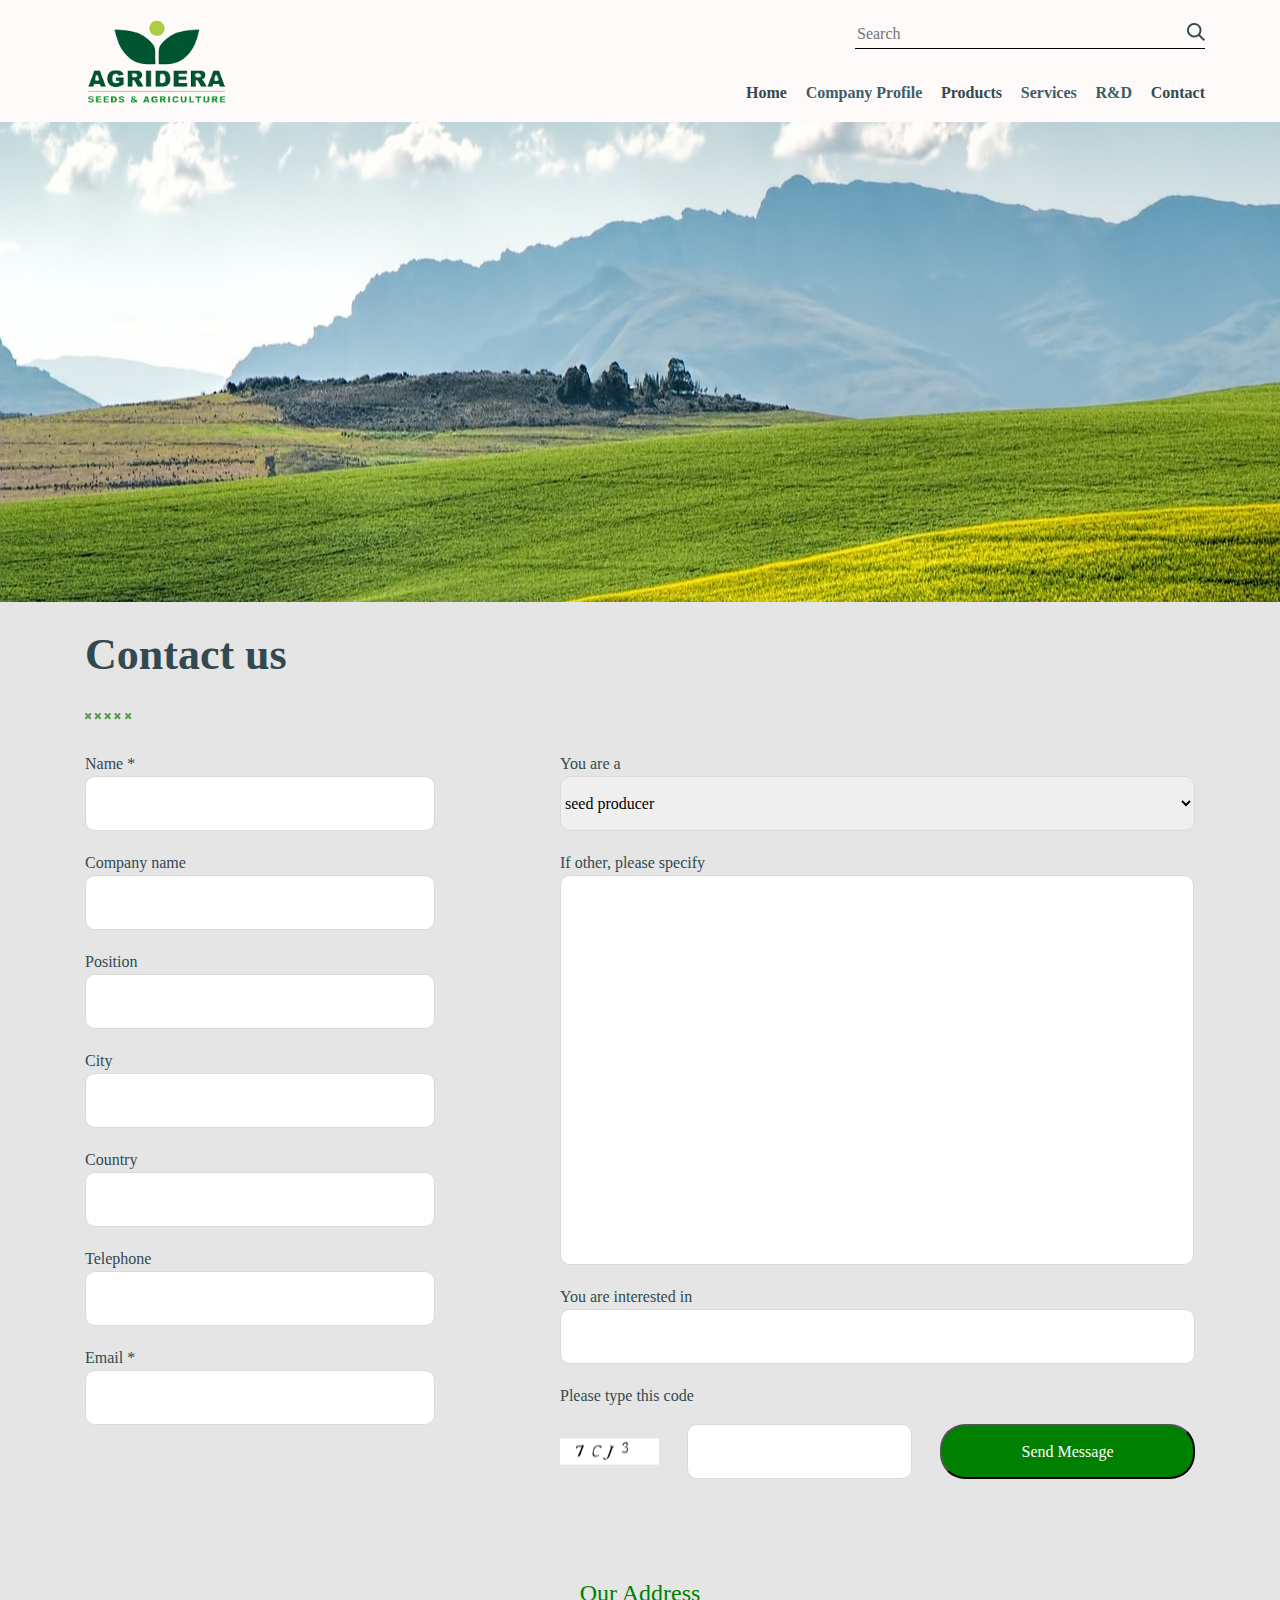
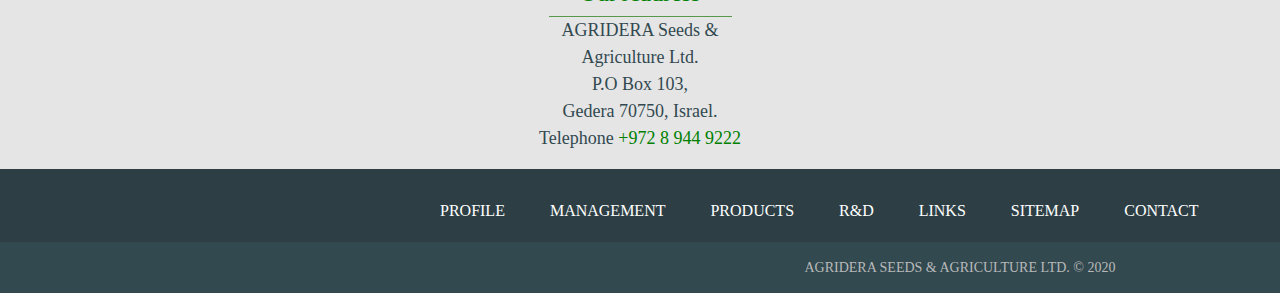
==== ContactUs.html @ 387dd8b8 "Add files via upload" ====
<!DOCTYPE html>
<html>
    <head>
        <meta charset="utf-8">
        <title>Contact</title>
        <link rel="stylesheet" href="https://maxcdn.bootstrapcdn.com/bootstrap/4.0.0/css/bootstrap.min.css" integrity="sha384-Gn5384xqQ1aoWXA+058RXPxPg6fy4IWvTNh0E263XmFcJlSAwiGgFAW/dAiS6JXm" crossorigin="anonymous">
        <link rel="stylesheet" href="css/contact.css">
    </head>
    <body>
        <div class="container">
            <div class="header">
                <div class="head">
                    <img class="logotip" src="img/logo.png">
                    <div class="HeadSerch">
                        <div class="search">
                            <input class="SearchInput" type="text" placeholder="Search">
                            <img class="SerchIcon" src="img/ico_search.png">
                        </div>
                        <ul class="Menu">
                            <li class="MenuItem"><a href="index.html">Home</a></li>
                            <li class="MenuItem">Company Profile</li>
                            <li class="MenuItem"><a href=TomatoAll.html>Products</a></li>
                            <li class="MenuItem">Services</li>
                            <li class="MenuItem">R&D</li>
                            <li class="MenuItem"><a href="ContactUs.html">Contact</a></li>
                        </ul>
                    </div>
                </div>
                <img src="img/ContactBanner.jpg">
            </div>
            <div class="middle">
                <div class="Contact">
                    <div class="ContactText">
                        Contact us
                    </div>
                    <img class="union" src="img/Union.svg">
                </div>
                <div class="row">
                    <div class="col-sm-5">
                        <div class="Information ">
                            <div class="InformationText">
                                Name *
                            </div>
                            <div>
                                <input class="InformationInputText" type="text" required>
                            </div>
                        </div>
                        <div class="Information ">
                            <div class="InformationText">
                                Company name
                            </div>
                            <div>
                                <input class="InformationInputText" type="text">
                            </div>
                        </div>
                        <div class="Information ">
                            <div class="InformationText">
                                Position
                            </div>
                            <div>
                                <input class="InformationInputText" type="text">
                            </div>
                        </div>
                        <div class="Information ">
                            <div class="InformationText">
                                City
                            </div>
                            <div>
                                <input class="InformationInputText" type="text">
                            </div>
                        </div>
                        <div class="Information ">
                            <div class="InformationText">
                                Country
                            </div>
                            <div>
                                <input class="InformationInputText" type="text">
                            </div>
                        </div>
                        <div class="Information ">
                            <div class="InformationText">
                                Telephone
                            </div>
                            <div>
                                <input class="InformationInputText" type="tel">
                            </div>
                        </div>
                        <div class="Information ">
                            <div class="InformationText">
                                Email *
                            </div>
                            <div>
                                <input class="InformationInputText" type="email" required>
                            </div>
                        </div>
                    </div>
                    
                    <div class="col-sm-7">
                        <div class="Information ">
                            <div class="InformationText">
                                You are a
                            </div>
                            <div>
                                <select class="StartText" name="UserScore" id="">
                                    <option value="1">
                                        seed producer
                                    </option>
                                </select>
                            </div>
                        </div>
                        <div class="Information ">
                            <div class="InformationText">
                                If other, please specify
                            </div>
                            <div>
                                <input class="InformationInputText2" type="text">
                            </div>
                        </div>
                        <div class="Information ">
                            <div class="InformationText">
                                You are interested in
                            </div>
                            <div>
                                <input class="InformationInputText3" type="text" required>
                            </div>
                        </div>
                        <p>
                            Please type this code
                        </p>
                        <div class="Captcha">
                            <img class="ImageCaptcha" src="img/Captcha.png">
                            <input class="InputTextCaptcha" type="text">
                            <button class="Button">
                                Send Message
                            </button>
                        </div>
                    </div>
                </div>
                <div class="AgrideraSeeds">
                    <h2 class="AgrideraSeedsTitle">
                        Our Address
                    </h2>
                    <img class="AgrideraSeedsIcons" src="img/line.svg">
                    <div class="AgrideraSeedsText">
                        AGRIDERA Seeds & Agriculture Ltd.<br>P.O Box 103,<br>Gedera 70750, Israel.<br>Telephone <a class="Telephone" href="tel:+972 8 944 9222">+972 8 944 9222</a>
                    </div>
                </div>
            </div>
            <div class="footer">
                <div class="FooterTop">
                    <div class="FooterLink">
                        <ul class="FooterList">
                            <li class="FooterItem">PROFILE</li>
                            <li class="FooterItem">MANAGEMENT</li>
                            <li class="FooterItem">PRODUCTS</li>
                            <li class="FooterItem">R&D</li>
                            <li class="FooterItem">LINKS</li>
                            <li class="FooterItem">SITEMAP</li>
                            <li class="FooterItem">CONTACT</li>
                        </ul>
                    </div>
                    <div class="FooterLink">
                        <ul class="Social">
                            <li class="FooterSocial">
                                <img src="img/linkedin 5 4.svg">
                            </li>
                            <li class="FooterSocial">
                                <img src="img/Ico_inst.svg">
                            </li>
                            <li class="FooterSocial">
                                <img src="img/Ico_tube.svg">
                            </li>
                            <li class="FooterSocial">
                                <img src="img/Ico_tw.svg">
                            </li>
                            <li class="FooterSocial">
                                <img src="img/Ico_fb.svg">
                            </li>
                        </ul>
                    </div>
                </div>
                <div class="FooterBottom">
                    <p class="FooterText">AGRIDERA SEEDS & AGRICULTURE LTD. © 2020</p>
                </div>
        </div>
    </body>
</html>
---- css/contact.css ----
body {
    max-width: 1920px;
    width: 100%;
    overflow-x: hidden;
    font-family: 'Roboto';
    color: #324950;
    background-color: #E5E5E5;
    padding:0;
    margin: 0;
}
a {
    color: #324950;
}
a:hover {
    color: #324950;
    text-decoration: none;
}
a.BottomLink {
    color: white;
}
.container {
    max-width: 1920px;
    padding: 0 0;
    margin: 0 auto;
}
.header{
    margin: 0;
    padding-bottom: 0px;
    width: auto;
    background-color: #FFFAFA;
}
.head {
    margin: auto auto;
    max-width: 1130px;
    padding-top: 20px;
    width: 100%;
    height: 122px;
    display: flex;
    justify-content: space-between;
}
.logotip {
    width: 166px;
    height: 83px;
}
.HeadSerch{
    display: flex;
    flex-direction: column;
    flex-wrap: wrap;
    justify-content: space-between;
    align-content: space-between;
}
.search {
    width: 350px;
    height: 29px;
    border-bottom: solid 1px black;
    background: rgba(0,0,0,0);
    display: flex;
    justify-content: space-between;
    margin-left: auto;

}
.SearchInput{
    background: transparent;
    border: 0;
}
.SerchIcon {
    margin: 3px 0;
    width: 18px;
    height: 18px;
}
.Menu{
    display: flex;
    justify-content: space-between;
    list-style-type: none;
    width: 499px;
    height:25px;
    font-weight:700;
    margin-right: auto;
}
.MenuItem {
    color: #3d5e68;
}
.middle {
    max-width: 1110px;
    width: 100%;
    margin: 0 auto;
    padding-top: 20px;
}
.Contact {
    display: flex;
    justify-content: space-between;
    flex-direction: column;
    height: 110px;
    max-width: 526px;
    width: 100%;
}
.ContactText {
    font-size: 44px;
    font-weight: bold;
}
.Information {
    margin: 20px 0;
    
}
.InformationInputText {
    width: 350px;
    height: 55px;
    top: 849px;
    border: 1px solid #DADADA;
    border-radius: 10px;
    background: #FFFFFF;
    
}
.InformationInputText2 {
    width: 633.9px;
    height: 390px;
    border-radius: 10px;
    border: #DADADA;
    border: 1px solid #DADADA;
    border-radius: 10px;
    background: #FFFFFF;
    
}
.InformationInputText3 {
    max-width: 660px;
    width: 635px;
    height: 55px;
    border: 1px solid #DADADA;
    border-radius: 10px;
    background: #FFFFFF;
}
.StartText {
    max-width: 660px;
    width: 100%;
    border-radius: 10px;
    border-color: #DADADA;
    height: 55px;
}
.Captcha {
    display: flex;
    justify-content: space-between;
    align-items: center;
}
.ImageCaptcha {
    width: 99px;
    height: 27px;
}
.InputTextCaptcha {
    width: 225px;
    height: 55px;
    border-radius: 10px;
    border: 1px solid #DADADA;
    border-radius: 10px;
    background: #FFFFFF;
}
.Button {
    color: white;
    background-color: green;
    border-radius: 25px;
    width: 255px;
    height: 55px;
    left: 1260px;
    top: 1520.5px;

}
.text {
    font-size: 14px;
    color: #B9B9B9;
    margin: 0;
    padding: 0;
}
.union {
    margin-top:25px;
    margin-bottom: 50px;
    max-width: 47px;
    width: 100%;
}
.AgrideraSeeds {
    display: flex;
    flex-direction: column;
    align-items: center;
    height: 250px;
    justify-content: center;
    margin: 20px auto;
}
.AgrideraSeedsText {
    text-align: center;
    width: 241px;
    height: 52px;
    font-size: 18px;
}
.AgrideraSeedsTitle {
    color: green;
    font-size: 24px;
}
.FooterTop {
    display: flex;
    justify-content: space-between;
    background-color: #2D3F45;
}
.FooterItem {
    color: #FFFFFF;
    margin-right: 45px;
}
.FooterLink {
    display: flex;
    justify-content: space-between;
}
.FooterList {
    margin-left: 400px;
    margin-top: 30px;
    list-style-type: none;
    display: flex;
    width: 724px;
    height: 23px;
}
.Social{
    display:flex;
    list-style-type: none;
    margin-right: 400px;
}
.footer {
    width: 1920px;
    height: 76px;
}
.FooterSocial {
    margin-left: 10px;
    margin-top: 25px;
}
.FooterBottom {
    width: 1920px;
    height: 51px;
    background-color: #324950;
    display: flex;
    align-items: center;
    justify-content: center;
}
.FooterText {
    font-size: 14px;
    color: #B9B9B9;
    margin: 0;
    padding: 0;
}
.Telephone {
    color: green;
}
a.Telephone {
    color: green;
}
a.Telephone:hover {
    color: green;
}
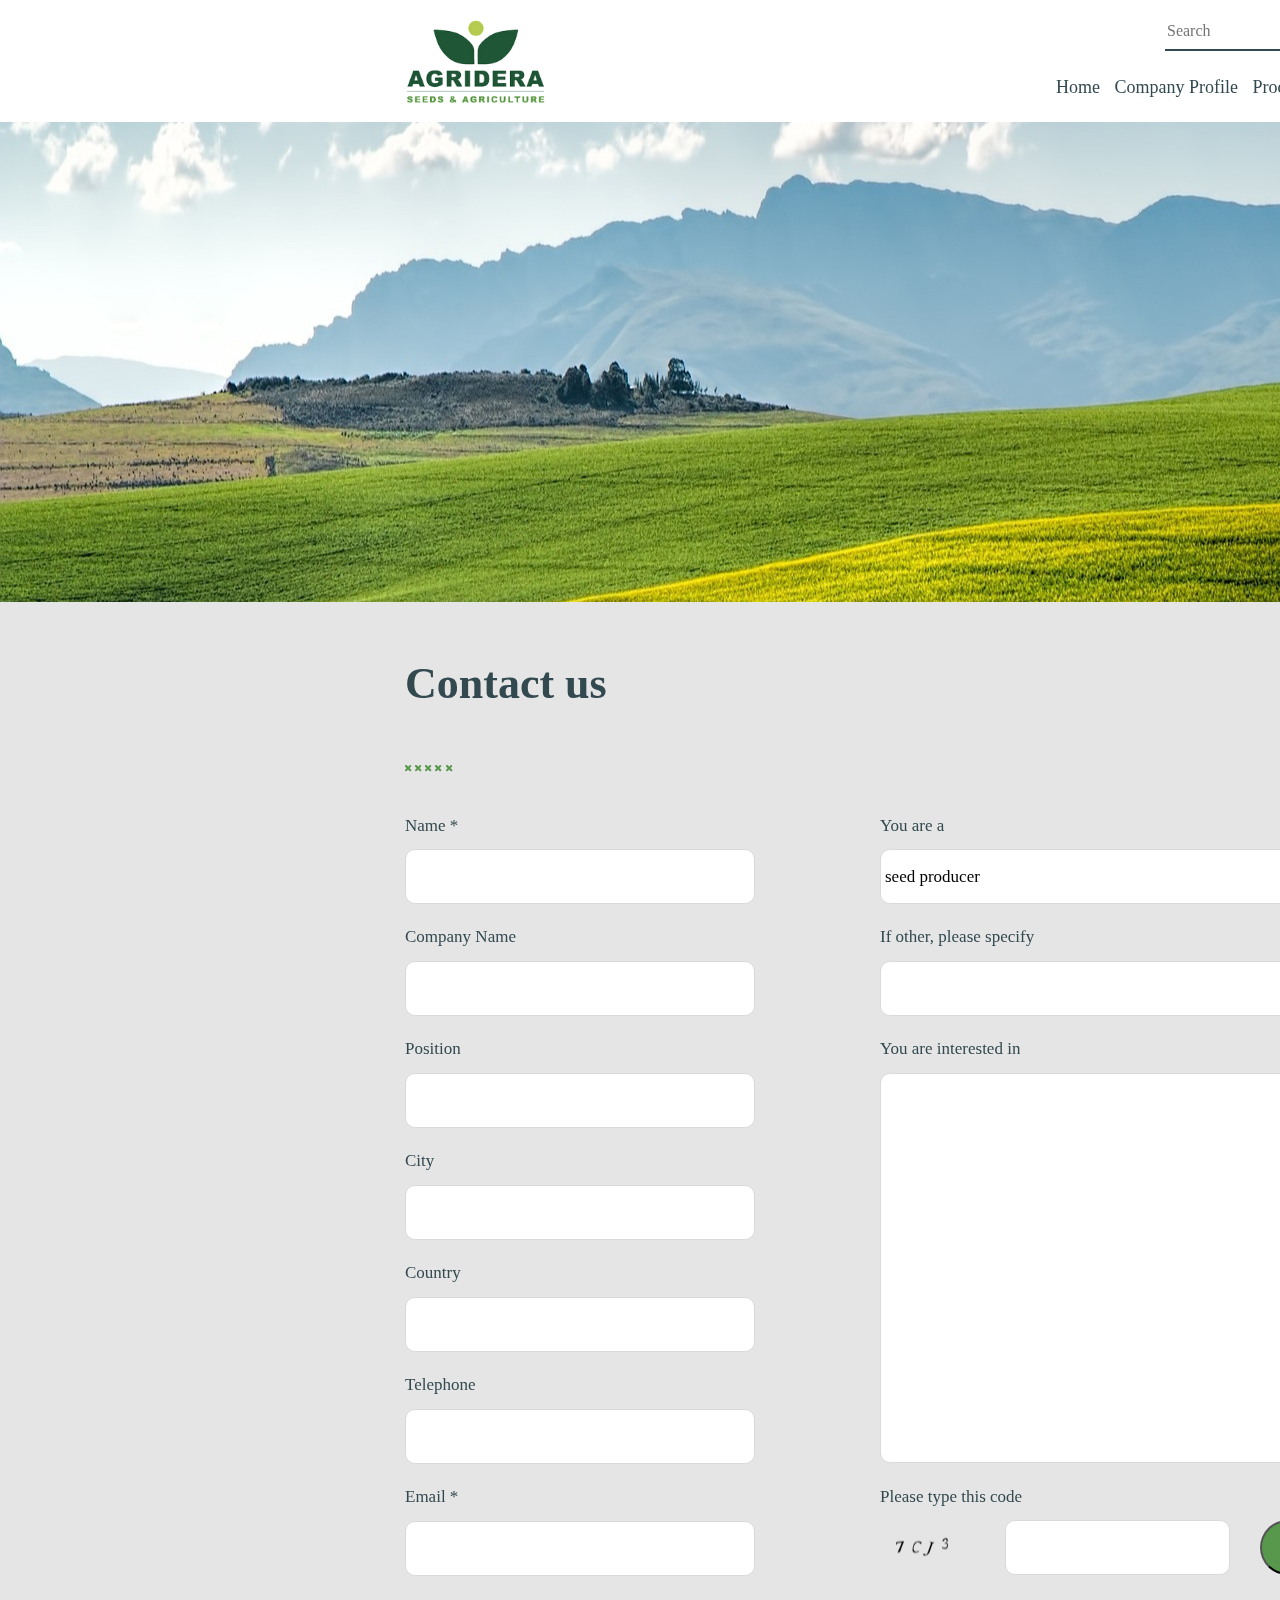
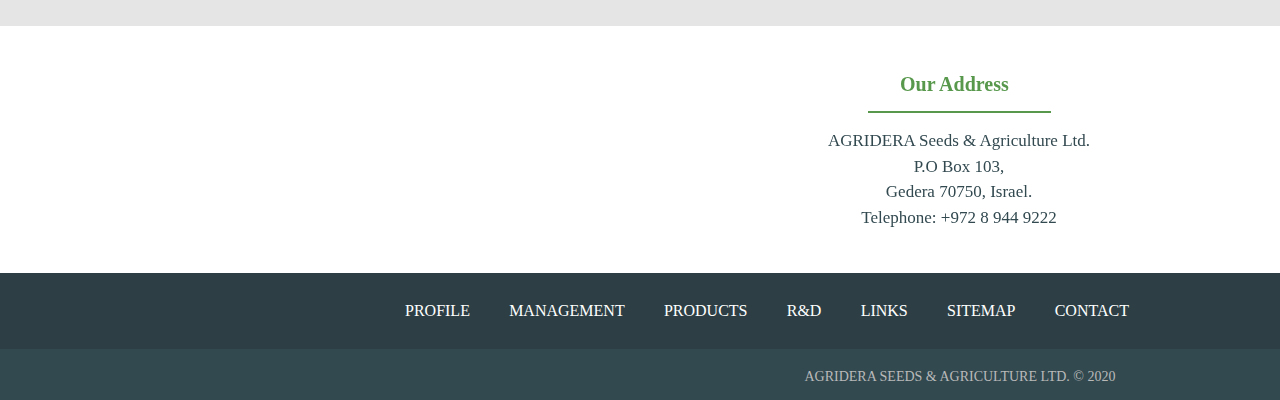
==== commit 9129ed9f: "Add files via upload" ====
--- a/ContactUs.html
+++ b/ContactUs.html
@@ -1,187 +1,135 @@
 <!DOCTYPE html>
 <html>
     <head>
+        <title>ContactUs</title>
         <meta charset="utf-8">
-        <title>Contact</title>
         <link rel="stylesheet" href="https://maxcdn.bootstrapcdn.com/bootstrap/4.0.0/css/bootstrap.min.css" integrity="sha384-Gn5384xqQ1aoWXA+058RXPxPg6fy4IWvTNh0E263XmFcJlSAwiGgFAW/dAiS6JXm" crossorigin="anonymous">
-        <link rel="stylesheet" href="css/contact.css">
+        <link rel="stylesheet" href="css/ContactUs.css">
     </head>
     <body>
         <div class="container">
             <div class="header">
                 <div class="head">
-                    <img class="logotip" src="img/logo.png">
+                    <img class="logotip" src="img/Logo.png">
                     <div class="HeadSerch">
                         <div class="search">
-                            <input class="SearchInput" type="text" placeholder="Search">
-                            <img class="SerchIcon" src="img/ico_search.png">
-                        </div>
-                        <ul class="Menu">
-                            <li class="MenuItem"><a href="index.html">Home</a></li>
-                            <li class="MenuItem">Company Profile</li>
-                            <li class="MenuItem"><a href=TomatoAll.html>Products</a></li>
-                            <li class="MenuItem">Services</li>
-                            <li class="MenuItem">R&D</li>
-                            <li class="MenuItem"><a href="ContactUs.html">Contact</a></li>
+                            <input class="SearchInput" type="text" placeholder="Search"> 
+                            <div class="search_line"></div>
+                            <img  class="search_vector" src="img\Vector.png"/>
+                        </div> 
+                        <ul class="HeadNav">
+                                <li ><a class="NavItem" href="index.html">Home</a></li>
+                                <li ><a class="NavItem" href="#">Company Profile</a></li>
+                                <li ><a class="NavItem" href="TomatoAll.html">Products</a></li>
+                                <li ><a  class="NavItem" href="#">Services</a></li>
+                                <li><a class="NavItem" href="#">R&D</a></li>
+                                <li ><a class="NavItem" href="ContactUs.html">Contact</a></li>
                         </ul>
                     </div>
                 </div>
-                <img src="img/ContactBanner.jpg">
             </div>
-            <div class="middle">
-                <div class="Contact">
-                    <div class="ContactText">
-                        Contact us
-                    </div>
-                    <img class="union" src="img/Union.svg">
+            <img class="TopImage" src="img\image 7.jpg"/>
+            <div class="Middle">
+                <div class="ContactUsText">Contact us</div>
+                <div class="UnderContactUs">
+                    <img src="img\Union x.png" class="middle_union_x"/>
                 </div>
-                <div class="row">
-                    <div class="col-sm-5">
-                        <div class="Information ">
-                            <div class="InformationText">
-                                Name *
-                            </div>
-                            <div>
-                                <input class="InformationInputText" type="text" required>
-                            </div>
-                        </div>
-                        <div class="Information ">
-                            <div class="InformationText">
-                                Company name
-                            </div>
-                            <div>
-                                <input class="InformationInputText" type="text">
-                            </div>
-                        </div>
-                        <div class="Information ">
-                            <div class="InformationText">
-                                Position
-                            </div>
-                            <div>
-                                <input class="InformationInputText" type="text">
-                            </div>
-                        </div>
-                        <div class="Information ">
-                            <div class="InformationText">
-                                City
-                            </div>
-                            <div>
-                                <input class="InformationInputText" type="text">
-                            </div>
-                        </div>
-                        <div class="Information ">
-                            <div class="InformationText">
-                                Country
-                            </div>
-                            <div>
-                                <input class="InformationInputText" type="text">
-                            </div>
-                        </div>
-                        <div class="Information ">
-                            <div class="InformationText">
-                                Telephone
-                            </div>
-                            <div>
-                                <input class="InformationInputText" type="tel">
-                            </div>
-                        </div>
-                        <div class="Information ">
-                            <div class="InformationText">
-                                Email *
-                            </div>
-                            <div>
-                                <input class="InformationInputText" type="email" required>
-                            </div>
+                <div class="InterGroup">
+                    <div class="NameGroup">
+                        <div class="Text">Name *
+                           <div class="InputZone1"><input class="InputZone"></div> 
                         </div>
                     </div>
-                    
-                    <div class="col-sm-7">
-                        <div class="Information ">
-                            <div class="InformationText">
-                                You are a
-                            </div>
+                    <div class="CompanyNameGroup">
+                        <div class="Text">Company Name
+                           <div class="InputZone1"><input class="InputZone"></div> 
+                        </div>
+                    </div>
+                    <div class="PositionGroup">
+                        <div class="Text">Position
+                           <div class="InputZone1"><input class="InputZone"></div> 
+                        </div>
+                    </div>
+                    <div class="CityGroup">
+                        <div class="Text">City
+                           <div class="InputZone1"><input class="InputZone"></div> 
+                        </div>
+                    </div>
+                    <div class="CountryGroup">
+                        <div class="Text">Country
+                           <div class="InputZone1"><input class="InputZone"></div> 
+                        </div>
+                    </div>
+                    <div class="TelephoneGroup">
+                        <div class="Text">Telephone
+                           <div class="InputZone1"><input class="InputZone"></div> 
+                        </div>
+                    </div>
+                    <div class="EmailGroup">
+                        <div class="Text">Email *
+                            <div class="InputZone1"><input class="InputZone"></div> 
+                         </div>
+                    </div>
+                    <div class="Information">
+                        <div class="InformationText">
+                            You are a
                             <div>
-                                <select class="StartText" name="UserScore" id="">
+                                <select class="DropDown" >
                                     <option value="1">
                                         seed producer
                                     </option>
                                 </select>
                             </div>
                         </div>
-                        <div class="Information ">
-                            <div class="InformationText">
-                                If other, please specify
-                            </div>
-                            <div>
-                                <input class="InformationInputText2" type="text">
-                            </div>
+                    </div>
+                    <div class="OtherGroup">
+                        <div class="Text">If other, please specify
+                           <div class="LongInputZone1"><input class="LongInputZone"></div> 
                         </div>
-                        <div class="Information ">
-                            <div class="InformationText">
-                                You are interested in
-                            </div>
-                            <div>
-                                <input class="InformationInputText3" type="text" required>
-                            </div>
+                    </div>
+                    <div class="InteresedGroup">
+                        <div class="Text">You are interested in
+                           <div class="BigInputZone1"><input class="BigInputZone"></div> 
                         </div>
-                        <p>
-                            Please type this code
-                        </p>
-                        <div class="Captcha">
-                            <img class="ImageCaptcha" src="img/Captcha.png">
-                            <input class="InputTextCaptcha" type="text">
-                            <button class="Button">
-                                Send Message
-                            </button>
+                    </div>
+                    <div class="CaptchaGroup">
+                        <div class="Text">Please type this code
+                            <div class="CaptchaInputZone1"><input class="CaptchaInputZone"> <button class="Button">Send Message</button> </div> 
+                            <img src="img\image 12.png" class="CaptchaImg"/>
                         </div>
                     </div>
                 </div>
-                <div class="AgrideraSeeds">
-                    <h2 class="AgrideraSeedsTitle">
-                        Our Address
-                    </h2>
-                    <img class="AgrideraSeedsIcons" src="img/line.svg">
-                    <div class="AgrideraSeedsText">
-                        AGRIDERA Seeds & Agriculture Ltd.<br>P.O Box 103,<br>Gedera 70750, Israel.<br>Telephone <a class="Telephone" href="tel:+972 8 944 9222">+972 8 944 9222</a>
+
+                <div class="Info">
+                    <div class="OurAdress">Our Address</div>
+                    <div class="LineUnderAdress"></div>
+                    <div class="InfoText">AGRIDERA Seeds & Agriculture Ltd. P.O Box 103,<br> Gedera 70750, Israel. <br>Telephone: +972 8 944 9222</div>
+                </div>
+
+                <div class="lower_navgroup">
+                    <div class="lower_nav">
+                        <a class="lower_nav-link" href="#">PROFILE</a>
+                        <a class="lower_nav-link" href="#">MANAGEMENT</a>
+                        <a class="lower_nav-link" href="TomatoAll.html">PRODUCTS</a>
+                        <a class="lower_nav-link" href="#">R&D</a>
+                        <a class="lower_nav-link" href="#">LINKS</a>
+                        <a class="lower_nav-link" href="#">SITEMAP</a>
+                        <a class="lower_nav-link" href="ContactUs.html">CONTACT</a>
+                    </div>
+        
+                    <div class="social_network">
+                        <img class="in" src="img\Ico_in.png" />
+                        <img class="inst" src="img\Ico_inst.png" />
+                        <img class="tube" src="img\Ico_tube.png" />
+                        <img class="tw" src="img\Ico_tw.png" />
+                        <img class="fb" src="img\Ico_fb.png" />
+                    </div>
+                    <div class="lower_end">
+                        <p class="text_end">AGRIDERA SEEDS & AGRICULTURE LTD. © 2020</p>
                     </div>
                 </div>
             </div>
-            <div class="footer">
-                <div class="FooterTop">
-                    <div class="FooterLink">
-                        <ul class="FooterList">
-                            <li class="FooterItem">PROFILE</li>
-                            <li class="FooterItem">MANAGEMENT</li>
-                            <li class="FooterItem">PRODUCTS</li>
-                            <li class="FooterItem">R&D</li>
-                            <li class="FooterItem">LINKS</li>
-                            <li class="FooterItem">SITEMAP</li>
-                            <li class="FooterItem">CONTACT</li>
-                        </ul>
-                    </div>
-                    <div class="FooterLink">
-                        <ul class="Social">
-                            <li class="FooterSocial">
-                                <img src="img/linkedin 5 4.svg">
-                            </li>
-                            <li class="FooterSocial">
-                                <img src="img/Ico_inst.svg">
-                            </li>
-                            <li class="FooterSocial">
-                                <img src="img/Ico_tube.svg">
-                            </li>
-                            <li class="FooterSocial">
-                                <img src="img/Ico_tw.svg">
-                            </li>
-                            <li class="FooterSocial">
-                                <img src="img/Ico_fb.svg">
-                            </li>
-                        </ul>
-                    </div>
-                </div>
-                <div class="FooterBottom">
-                    <p class="FooterText">AGRIDERA SEEDS & AGRICULTURE LTD. © 2020</p>
-                </div>
+
         </div>
     </body>
 </html>--- a/css/ContactUs.css
+++ b/css/ContactUs.css
@@ -0,0 +1,411 @@
+body{
+    background: #E5E5E5;;
+}
+
+.header{
+    position: absolute;
+width: 1920px;
+height: 122px;
+left: 0px;
+top: 0px;
+
+background: #FFFFFF;
+box-shadow: 0px 4px 24px rgba(0, 0, 0, 0.15);
+}
+
+
+.logotip{
+    position: absolute;
+    width: 166px;
+    height: 83px;
+    left: 394px;
+    top: 20px;
+}
+
+.SearchInput{
+    position: absolute;
+    width: 53px;
+    height: 21px;
+    left: 1165px;
+    top: 20px;
+    font-family: 'Roboto Slab';
+    font-style: normal;
+    font-weight: 400;
+    font-size: 16px;
+    line-height: 21px;
+    color: #324950;
+    background: transparent;
+    border: 0;
+}
+
+.search_line{
+    position: absolute;
+    width: 350px;
+    height: 0px;
+    left: 1165px;
+    top: 49px;
+    border: 1px solid #324950;
+}
+
+.search_vector{
+    position: absolute;
+    left: 1497px;
+    top: 21px;
+
+
+}
+
+.HeadNav{
+    position: absolute;
+    width: 499px;
+    height: 26px;
+    left: 1016px;
+    top: 74px;
+    display: flex;
+    justify-content: space-between;
+    list-style-type: none;
+    width: 499px;
+    height:25px;
+    font-weight:700;
+    margin-right: auto;
+    
+    
+}
+
+.NavItem{
+    text-decoration: none;
+    font-family: 'Heebo';
+    font-style: normal;
+    font-weight: 500;
+    font-size: 18px;
+    line-height: 26px;
+    text-align: right;
+    color: #324950;
+}
+
+.TopImage{
+    position: absolute;
+    width: 1920px;
+    height: 480px;
+    left: 0px;
+    top: 122px;
+}
+
+.ContactUsText{
+    position: absolute;
+    width: 221px;
+    height: 63px;
+    left: 405px;
+    top: 653px;
+    font-family: 'Roboto Slab';
+    font-style: normal;
+    font-weight: 700;
+    font-size: 44px;
+    line-height: 142.7%;
+    color: #324950;
+
+}
+
+.UnderContactUs{
+    position: absolute;
+    width: 47.24px;
+    height: 6.24px;
+    left: 405px;
+    top: 756px;
+}
+
+.InterGroup{
+    position: absolute;
+    width: 1110px;
+    height: 763px;
+    left: 405px;
+    top: 812.5px;
+}
+
+.Text{
+    position: absolute;
+    width: 178px;
+    height: 26px;
+    font-family: 'Roboto Slab';
+    font-style: normal;
+    font-weight: 400;
+    font-size: 17px;
+    line-height: 150%;
+    color: #324950;
+    
+}
+
+.InputZone{
+    box-sizing: border-box;
+   
+    width: 350px;
+    height: 55px;
+    background: #FFFFFF;
+    border: 1px solid #DADADA;
+    border-radius: 10px;
+}
+
+.InputZone1{
+    top:36.5px;
+    position: absolute;
+
+}
+
+.CompanyNameGroup{
+    position: absolute;
+    top:111.5px;
+}
+
+.PositionGroup{
+    position: absolute;
+    top:223.5px;
+}
+
+.CityGroup{
+    position: absolute;
+    top:335.5px;
+}
+
+.CountryGroup{
+    position: absolute;
+    top:447.5px;
+}
+
+.TelephoneGroup{
+    position: absolute;
+    top:559.5px;
+}
+
+.EmailGroup{
+    position: absolute;
+    top:671.5px;
+}
+
+
+.DropDown{
+    box-sizing: border-box;
+    position: absolute;
+    width: 635px;
+    height: 55px;
+    background: #FFFFFF;
+    border: 1px solid #DADADA;
+    border-radius: 10px;
+    top:36.5px;
+}
+
+.Information{
+    position: absolute;
+    left:475px;
+}
+
+.InformationText{
+    position: absolute;
+    width: 74px;
+    height: 26px;
+    font-family: 'Roboto Slab';
+    font-style: normal;
+    font-weight: 400;
+    font-size: 17px;
+    line-height: 150%;
+    color: #324950;
+}
+
+.OtherGroup{
+    position: absolute;
+    left:475px;
+    top:111.5px;
+}
+
+.LongInputZone{
+    box-sizing: border-box;
+
+    position: absolute;
+    width: 635px;
+    height: 55px;
+    background: #FFFFFF;
+    border: 1px solid #DADADA;
+    border-radius: 10px;
+}
+
+.LongInputZone1{
+    top:36.5px;
+    position: absolute;
+}
+
+.InteresedGroup{
+    position: absolute;
+    left:475px;
+    top:223.5px;
+    
+}
+
+.BigInputZone{
+    box-sizing: border-box;
+    position: absolute;
+    width: 633.9px;
+    height: 390.75px;
+    background: #FFFFFF;
+    border: 1px solid #DADADA;
+    border-radius: 10px;
+}
+
+.BigInputZone1{
+    top:36.5px;
+    position: absolute;
+}
+
+
+.CaptchaGroup{
+    position: absolute;
+    left:475px;
+    top:671px;
+}
+
+.CaptchaInputZone{
+    box-sizing: border-box;
+    position: absolute;
+    width: 225px;
+    height: 55px;
+    background: #FFFFFF;
+    border: 1px solid #DADADA;
+    border-radius: 10px;
+}
+
+.CaptchaInputZone1{
+    top:36.5px;
+    left:125px;
+    position: absolute;
+}
+
+.CaptchaImg{
+    position: absolute;
+    width: 99px;
+    height: 27px;
+    top:50px;
+    left:0;
+    mix-blend-mode: multiply;
+}
+
+.Button{
+    position: absolute;
+    width: 255px;
+    height: 55px;
+    background: #57984C;
+    border-radius: 60px;
+    font-family: 'Roboto Slab';
+    font-style: normal;
+    font-weight: 400;
+    font-size: 17px;
+    line-height: 200%;
+    color: #FFFFFF;
+    left:255px;
+}
+.Info{
+    position: absolute;
+    width: 1920px;
+    height: 250px;
+    left: -0.5px;
+    top: 1626px;
+    background: #FFFFFF;
+}
+
+.OurAdress{
+    position: absolute;
+    width: 118px;
+    height: 29px;
+    left: 900.5px;
+    top: 44px;
+    font-family: 'Roboto Slab';
+    font-style: normal;
+    font-weight: 700;
+    font-size: 20px;
+    line-height: 142.7%;
+    color: #57984C;
+}
+
+.LineUnderAdress{
+    position: absolute;
+    width: 183px;
+    height: 0px;
+    left: 868px;
+    top: 85px;
+    border: 1px solid #57984C;
+}
+
+.InfoText{
+    position: absolute;
+    width: 288px;
+    height: 104px;
+    left: 815.5px;
+    top: 102px;
+    font-family: 'Roboto Slab';
+    font-style: normal;
+    font-weight: 400;
+    font-size: 17px;
+    line-height: 150%;
+    text-align: center;
+    color: #324950;
+}
+
+
+
+
+
+
+
+.lower_navgroup{
+	background:#2D3F45; 
+	position: absolute;
+	width: 1920px;
+	height: 76px;
+	max-height: 76px;
+	left: 0px;
+	top: 1873px;
+	color: white;
+}
+
+.lower_nav{
+	position: absolute;
+	width: 724px;
+	height: 23px;
+	left: 405px;
+	top:27px;
+	display: flex;
+    justify-content: space-between;
+	
+}
+
+.lower_nav-link{
+	font-family: 'Roboto';
+	font-style: normal;
+	font-weight: 400;
+	font-size: 16px;
+	line-height: 142.7%;
+	color: #FFFFFF;
+}
+
+.social_network{
+	padding-top: 23px;
+	padding-left: 1303px;
+}
+
+.lower_end{
+	position: absolute;
+	width:1920px;
+	height: 51px;
+	background: #324950;;
+	margin-top: 21px;
+}
+
+.text_end{
+	text-align: center;
+	font-family: 'Roboto';
+	font-style: normal;
+	font-weight: 400;
+	font-size: 14px;
+	line-height: 142.7%;
+	padding-top:18px;
+
+
+	color: #B9B9B9;
+}
